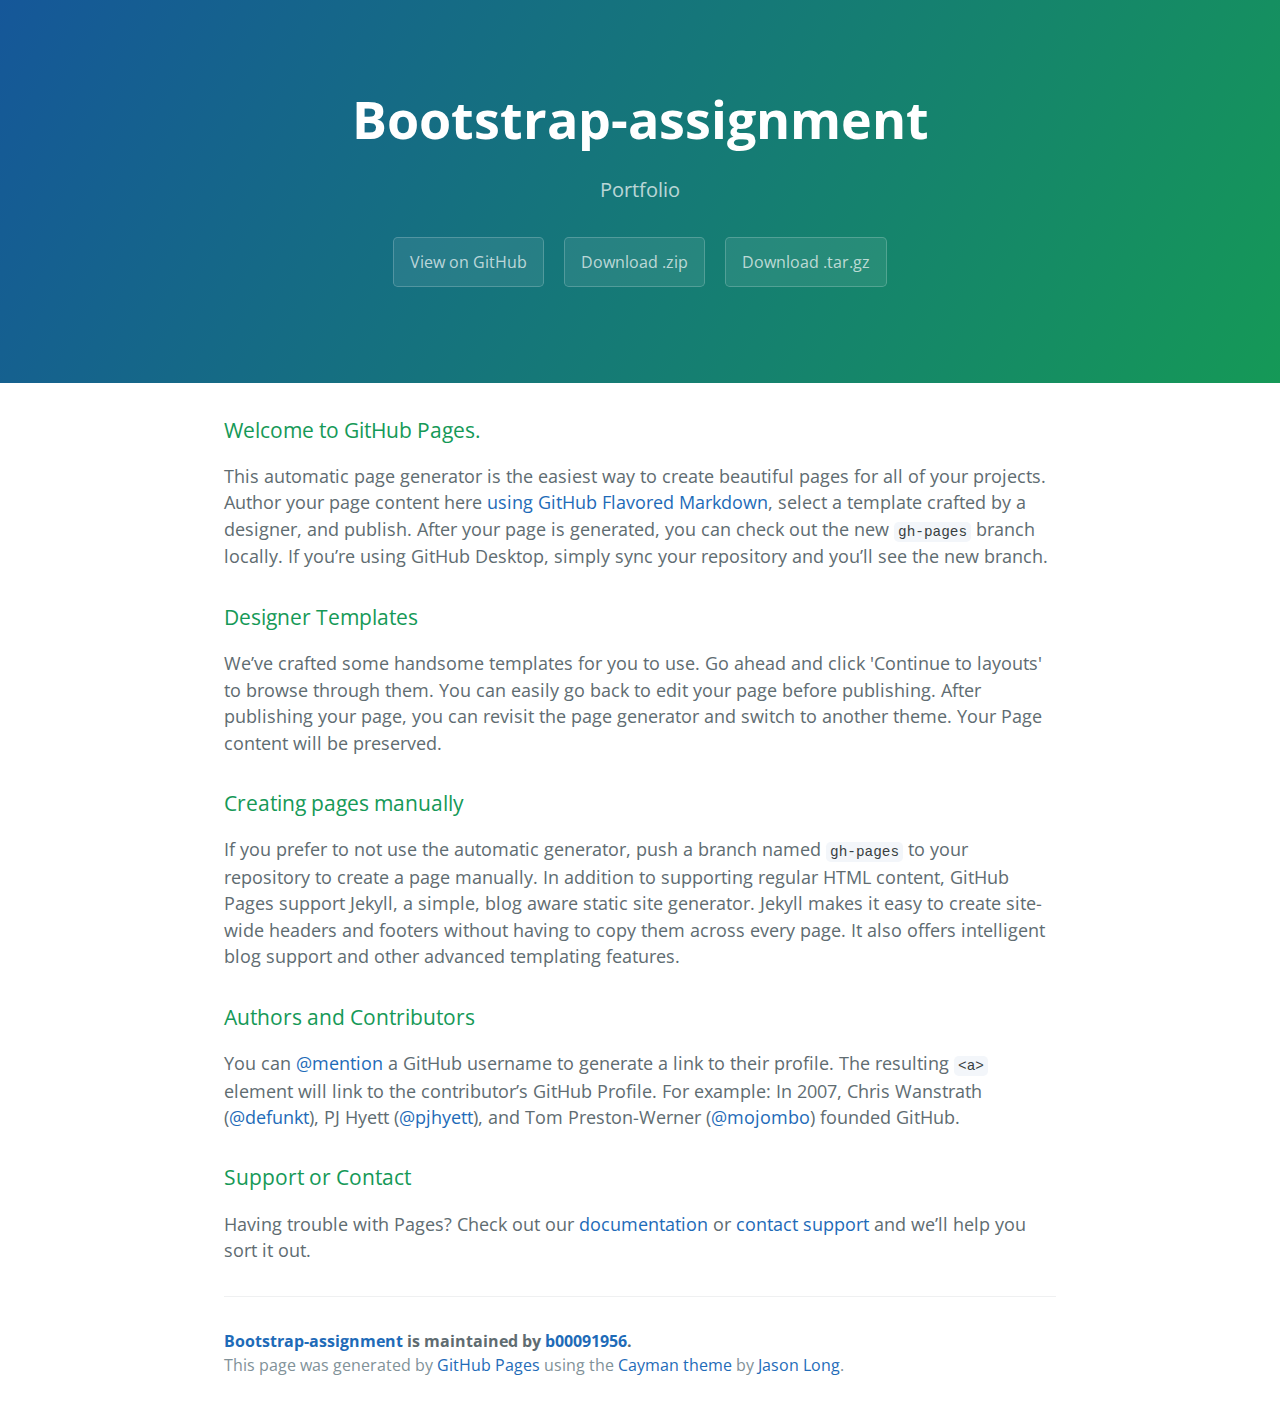
==== index.html @ a10e90cd "Create gh-pages branch via GitHub" ====
<!DOCTYPE html>
<html lang="en-us">
  <head>
    <meta charset="UTF-8">
    <title>Bootstrap-assignment by b00091956</title>
    <meta name="viewport" content="width=device-width, initial-scale=1">
    <link rel="stylesheet" type="text/css" href="stylesheets/normalize.css" media="screen">
    <link href='https://fonts.googleapis.com/css?family=Open+Sans:400,700' rel='stylesheet' type='text/css'>
    <link rel="stylesheet" type="text/css" href="stylesheets/stylesheet.css" media="screen">
    <link rel="stylesheet" type="text/css" href="stylesheets/github-light.css" media="screen">
  </head>
  <body>
    <section class="page-header">
      <h1 class="project-name">Bootstrap-assignment</h1>
      <h2 class="project-tagline">Portfolio</h2>
      <a href="https://github.com/b00091956/Bootstrap-Assignment" class="btn">View on GitHub</a>
      <a href="https://github.com/b00091956/Bootstrap-Assignment/zipball/master" class="btn">Download .zip</a>
      <a href="https://github.com/b00091956/Bootstrap-Assignment/tarball/master" class="btn">Download .tar.gz</a>
    </section>

    <section class="main-content">
      <h3>
<a id="welcome-to-github-pages" class="anchor" href="#welcome-to-github-pages" aria-hidden="true"><span aria-hidden="true" class="octicon octicon-link"></span></a>Welcome to GitHub Pages.</h3>

<p>This automatic page generator is the easiest way to create beautiful pages for all of your projects. Author your page content here <a href="https://guides.github.com/features/mastering-markdown/">using GitHub Flavored Markdown</a>, select a template crafted by a designer, and publish. After your page is generated, you can check out the new <code>gh-pages</code> branch locally. If you’re using GitHub Desktop, simply sync your repository and you’ll see the new branch.</p>

<h3>
<a id="designer-templates" class="anchor" href="#designer-templates" aria-hidden="true"><span aria-hidden="true" class="octicon octicon-link"></span></a>Designer Templates</h3>

<p>We’ve crafted some handsome templates for you to use. Go ahead and click 'Continue to layouts' to browse through them. You can easily go back to edit your page before publishing. After publishing your page, you can revisit the page generator and switch to another theme. Your Page content will be preserved.</p>

<h3>
<a id="creating-pages-manually" class="anchor" href="#creating-pages-manually" aria-hidden="true"><span aria-hidden="true" class="octicon octicon-link"></span></a>Creating pages manually</h3>

<p>If you prefer to not use the automatic generator, push a branch named <code>gh-pages</code> to your repository to create a page manually. In addition to supporting regular HTML content, GitHub Pages support Jekyll, a simple, blog aware static site generator. Jekyll makes it easy to create site-wide headers and footers without having to copy them across every page. It also offers intelligent blog support and other advanced templating features.</p>

<h3>
<a id="authors-and-contributors" class="anchor" href="#authors-and-contributors" aria-hidden="true"><span aria-hidden="true" class="octicon octicon-link"></span></a>Authors and Contributors</h3>

<p>You can <a href="https://help.github.com/articles/basic-writing-and-formatting-syntax/#mentioning-users-and-teams" class="user-mention">@mention</a> a GitHub username to generate a link to their profile. The resulting <code>&lt;a&gt;</code> element will link to the contributor’s GitHub Profile. For example: In 2007, Chris Wanstrath (<a href="https://github.com/defunkt" class="user-mention">@defunkt</a>), PJ Hyett (<a href="https://github.com/pjhyett" class="user-mention">@pjhyett</a>), and Tom Preston-Werner (<a href="https://github.com/mojombo" class="user-mention">@mojombo</a>) founded GitHub.</p>

<h3>
<a id="support-or-contact" class="anchor" href="#support-or-contact" aria-hidden="true"><span aria-hidden="true" class="octicon octicon-link"></span></a>Support or Contact</h3>

<p>Having trouble with Pages? Check out our <a href="https://help.github.com/pages">documentation</a> or <a href="https://github.com/contact">contact support</a> and we’ll help you sort it out.</p>

      <footer class="site-footer">
        <span class="site-footer-owner"><a href="https://github.com/b00091956/Bootstrap-Assignment">Bootstrap-assignment</a> is maintained by <a href="https://github.com/b00091956">b00091956</a>.</span>

        <span class="site-footer-credits">This page was generated by <a href="https://pages.github.com">GitHub Pages</a> using the <a href="https://github.com/jasonlong/cayman-theme">Cayman theme</a> by <a href="https://twitter.com/jasonlong">Jason Long</a>.</span>
      </footer>

    </section>

  
  </body>
</html>
---- stylesheets/stylesheet.css ----
* {
  box-sizing: border-box; }

body {
  padding: 0;
  margin: 0;
  font-family: "Open Sans", "Helvetica Neue", Helvetica, Arial, sans-serif;
  font-size: 16px;
  line-height: 1.5;
  color: #606c71; }

a {
  color: #1e6bb8;
  text-decoration: none; }
  a:hover {
    text-decoration: underline; }

.btn {
  display: inline-block;
  margin-bottom: 1rem;
  color: rgba(255, 255, 255, 0.7);
  background-color: rgba(255, 255, 255, 0.08);
  border-color: rgba(255, 255, 255, 0.2);
  border-style: solid;
  border-width: 1px;
  border-radius: 0.3rem;
  transition: color 0.2s, background-color 0.2s, border-color 0.2s; }
  .btn + .btn {
    margin-left: 1rem; }

.btn:hover {
  color: rgba(255, 255, 255, 0.8);
  text-decoration: none;
  background-color: rgba(255, 255, 255, 0.2);
  border-color: rgba(255, 255, 255, 0.3); }

@media screen and (min-width: 64em) {
  .btn {
    padding: 0.75rem 1rem; } }

@media screen and (min-width: 42em) and (max-width: 64em) {
  .btn {
    padding: 0.6rem 0.9rem;
    font-size: 0.9rem; } }

@media screen and (max-width: 42em) {
  .btn {
    display: block;
    width: 100%;
    padding: 0.75rem;
    font-size: 0.9rem; }
    .btn + .btn {
      margin-top: 1rem;
      margin-left: 0; } }

.page-header {
  color: #fff;
  text-align: center;
  background-color: #159957;
  background-image: linear-gradient(120deg, #155799, #159957); }

@media screen and (min-width: 64em) {
  .page-header {
    padding: 5rem 6rem; } }

@media screen and (min-width: 42em) and (max-width: 64em) {
  .page-header {
    padding: 3rem 4rem; } }

@media screen and (max-width: 42em) {
  .page-header {
    padding: 2rem 1rem; } }

.project-name {
  margin-top: 0;
  margin-bottom: 0.1rem; }

@media screen and (min-width: 64em) {
  .project-name {
    font-size: 3.25rem; } }

@media screen and (min-width: 42em) and (max-width: 64em) {
  .project-name {
    font-size: 2.25rem; } }

@media screen and (max-width: 42em) {
  .project-name {
    font-size: 1.75rem; } }

.project-tagline {
  margin-bottom: 2rem;
  font-weight: normal;
  opacity: 0.7; }

@media screen and (min-width: 64em) {
  .project-tagline {
    font-size: 1.25rem; } }

@media screen and (min-width: 42em) and (max-width: 64em) {
  .project-tagline {
    font-size: 1.15rem; } }

@media screen and (max-width: 42em) {
  .project-tagline {
    font-size: 1rem; } }

.main-content :first-child {
  margin-top: 0; }
.main-content img {
  max-width: 100%; }
.main-content h1, .main-content h2, .main-content h3, .main-content h4, .main-content h5, .main-content h6 {
  margin-top: 2rem;
  margin-bottom: 1rem;
  font-weight: normal;
  color: #159957; }
.main-content p {
  margin-bottom: 1em; }
.main-content code {
  padding: 2px 4px;
  font-family: Consolas, "Liberation Mono", Menlo, Courier, monospace;
  font-size: 0.9rem;
  color: #383e41;
  background-color: #f3f6fa;
  border-radius: 0.3rem; }
.main-content pre {
  padding: 0.8rem;
  margin-top: 0;
  margin-bottom: 1rem;
  font: 1rem Consolas, "Liberation Mono", Menlo, Courier, monospace;
  color: #567482;
  word-wrap: normal;
  background-color: #f3f6fa;
  border: solid 1px #dce6f0;
  border-radius: 0.3rem; }
  .main-content pre > code {
    padding: 0;
    margin: 0;
    font-size: 0.9rem;
    color: #567482;
    word-break: normal;
    white-space: pre;
    background: transparent;
    border: 0; }
.main-content .highlight {
  margin-bottom: 1rem; }
  .main-content .highlight pre {
    margin-bottom: 0;
    word-break: normal; }
.main-content .highlight pre, .main-content pre {
  padding: 0.8rem;
  overflow: auto;
  font-size: 0.9rem;
  line-height: 1.45;
  border-radius: 0.3rem; }
.main-content pre code, .main-content pre tt {
  display: inline;
  max-width: initial;
  padding: 0;
  margin: 0;
  overflow: initial;
  line-height: inherit;
  word-wrap: normal;
  background-color: transparent;
  border: 0; }
  .main-content pre code:before, .main-content pre code:after, .main-content pre tt:before, .main-content pre tt:after {
    content: normal; }
.main-content ul, .main-content ol {
  margin-top: 0; }
.main-content blockquote {
  padding: 0 1rem;
  margin-left: 0;
  color: #819198;
  border-left: 0.3rem solid #dce6f0; }
  .main-content blockquote > :first-child {
    margin-top: 0; }
  .main-content blockquote > :last-child {
    margin-bottom: 0; }
.main-content table {
  display: block;
  width: 100%;
  overflow: auto;
  word-break: normal;
  word-break: keep-all; }
  .main-content table th {
    font-weight: bold; }
  .main-content table th, .main-content table td {
    padding: 0.5rem 1rem;
    border: 1px solid #e9ebec; }
.main-content dl {
  padding: 0; }
  .main-content dl dt {
    padding: 0;
    margin-top: 1rem;
    font-size: 1rem;
    font-weight: bold; }
  .main-content dl dd {
    padding: 0;
    margin-bottom: 1rem; }
.main-content hr {
  height: 2px;
  padding: 0;
  margin: 1rem 0;
  background-color: #eff0f1;
  border: 0; }

@media screen and (min-width: 64em) {
  .main-content {
    max-width: 64rem;
    padding: 2rem 6rem;
    margin: 0 auto;
    font-size: 1.1rem; } }

@media screen and (min-width: 42em) and (max-width: 64em) {
  .main-content {
    padding: 2rem 4rem;
    font-size: 1.1rem; } }

@media screen and (max-width: 42em) {
  .main-content {
    padding: 2rem 1rem;
    font-size: 1rem; } }

.site-footer {
  padding-top: 2rem;
  margin-top: 2rem;
  border-top: solid 1px #eff0f1; }

.site-footer-owner {
  display: block;
  font-weight: bold; }

.site-footer-credits {
  color: #819198; }

@media screen and (min-width: 64em) {
  .site-footer {
    font-size: 1rem; } }

@media screen and (min-width: 42em) and (max-width: 64em) {
  .site-footer {
    font-size: 1rem; } }

@media screen and (max-width: 42em) {
  .site-footer {
    font-size: 0.9rem; } }
---- stylesheets/github-light.css ----
/*
The MIT License (MIT)

Copyright (c) 2015 GitHub, Inc.

Permission is hereby granted, free of charge, to any person obtaining a copy
of this software and associated documentation files (the "Software"), to deal
in the Software without restriction, including without limitation the rights
to use, copy, modify, merge, publish, distribute, sublicense, and/or sell
copies of the Software, and to permit persons to whom the Software is
furnished to do so, subject to the following conditions:

The above copyright notice and this permission notice shall be included in all
copies or substantial portions of the Software.

THE SOFTWARE IS PROVIDED "AS IS", WITHOUT WARRANTY OF ANY KIND, EXPRESS OR
IMPLIED, INCLUDING BUT NOT LIMITED TO THE WARRANTIES OF MERCHANTABILITY,
FITNESS FOR A PARTICULAR PURPOSE AND NONINFRINGEMENT. IN NO EVENT SHALL THE
AUTHORS OR COPYRIGHT HOLDERS BE LIABLE FOR ANY CLAIM, DAMAGES OR OTHER
LIABILITY, WHETHER IN AN ACTION OF CONTRACT, TORT OR OTHERWISE, ARISING FROM,
OUT OF OR IN CONNECTION WITH THE SOFTWARE OR THE USE OR OTHER DEALINGS IN THE
SOFTWARE.

*/

.pl-c /* comment */ {
  color: #969896;
}

.pl-c1      /* constant, markup.raw, meta.diff.header, meta.module-reference, meta.property-name, support, support.constant, support.variable, variable.other.constant */,
.pl-s .pl-v /* string variable */ {
  color: #0086b3;
}

.pl-e  /* entity */,
.pl-en /* entity.name */ {
  color: #795da3;
}

.pl-s .pl-s1 /* string source */,
.pl-smi      /* storage.modifier.import, storage.modifier.package, storage.type.java, variable.other, variable.parameter.function */ {
  color: #333;
}

.pl-ent /* entity.name.tag */ {
  color: #63a35c;
}

.pl-k /* keyword, storage, storage.type */ {
  color: #a71d5d;
}

.pl-pds              /* punctuation.definition.string, string.regexp.character-class */,
.pl-s                /* string */,
.pl-s .pl-pse .pl-s1 /* string punctuation.section.embedded source */,
.pl-sr               /* string.regexp */,
.pl-sr .pl-cce       /* string.regexp constant.character.escape */,
.pl-sr .pl-sra       /* string.regexp string.regexp.arbitrary-repitition */,
.pl-sr .pl-sre       /* string.regexp source.ruby.embedded */ {
  color: #183691;
}

.pl-v /* variable */ {
  color: #ed6a43;
}

.pl-id /* invalid.deprecated */ {
  color: #b52a1d;
}

.pl-ii /* invalid.illegal */ {
  background-color: #b52a1d;
  color: #f8f8f8;
}

.pl-sr .pl-cce /* string.regexp constant.character.escape */ {
  color: #63a35c;
  font-weight: bold;
}

.pl-ml /* markup.list */ {
  color: #693a17;
}

.pl-mh        /* markup.heading */,
.pl-mh .pl-en /* markup.heading entity.name */,
.pl-ms        /* meta.separator */ {
  color: #1d3e81;
  font-weight: bold;
}

.pl-mq /* markup.quote */ {
  color: #008080;
}

.pl-mi /* markup.italic */ {
  color: #333;
  font-style: italic;
}

.pl-mb /* markup.bold */ {
  color: #333;
  font-weight: bold;
}

.pl-md /* markup.deleted, meta.diff.header.from-file */ {
  background-color: #ffecec;
  color: #bd2c00;
}

.pl-mi1 /* markup.inserted, meta.diff.header.to-file */ {
  background-color: #eaffea;
  color: #55a532;
}

.pl-mdr /* meta.diff.range */ {
  color: #795da3;
  font-weight: bold;
}

.pl-mo /* meta.output */ {
  color: #1d3e81;
}
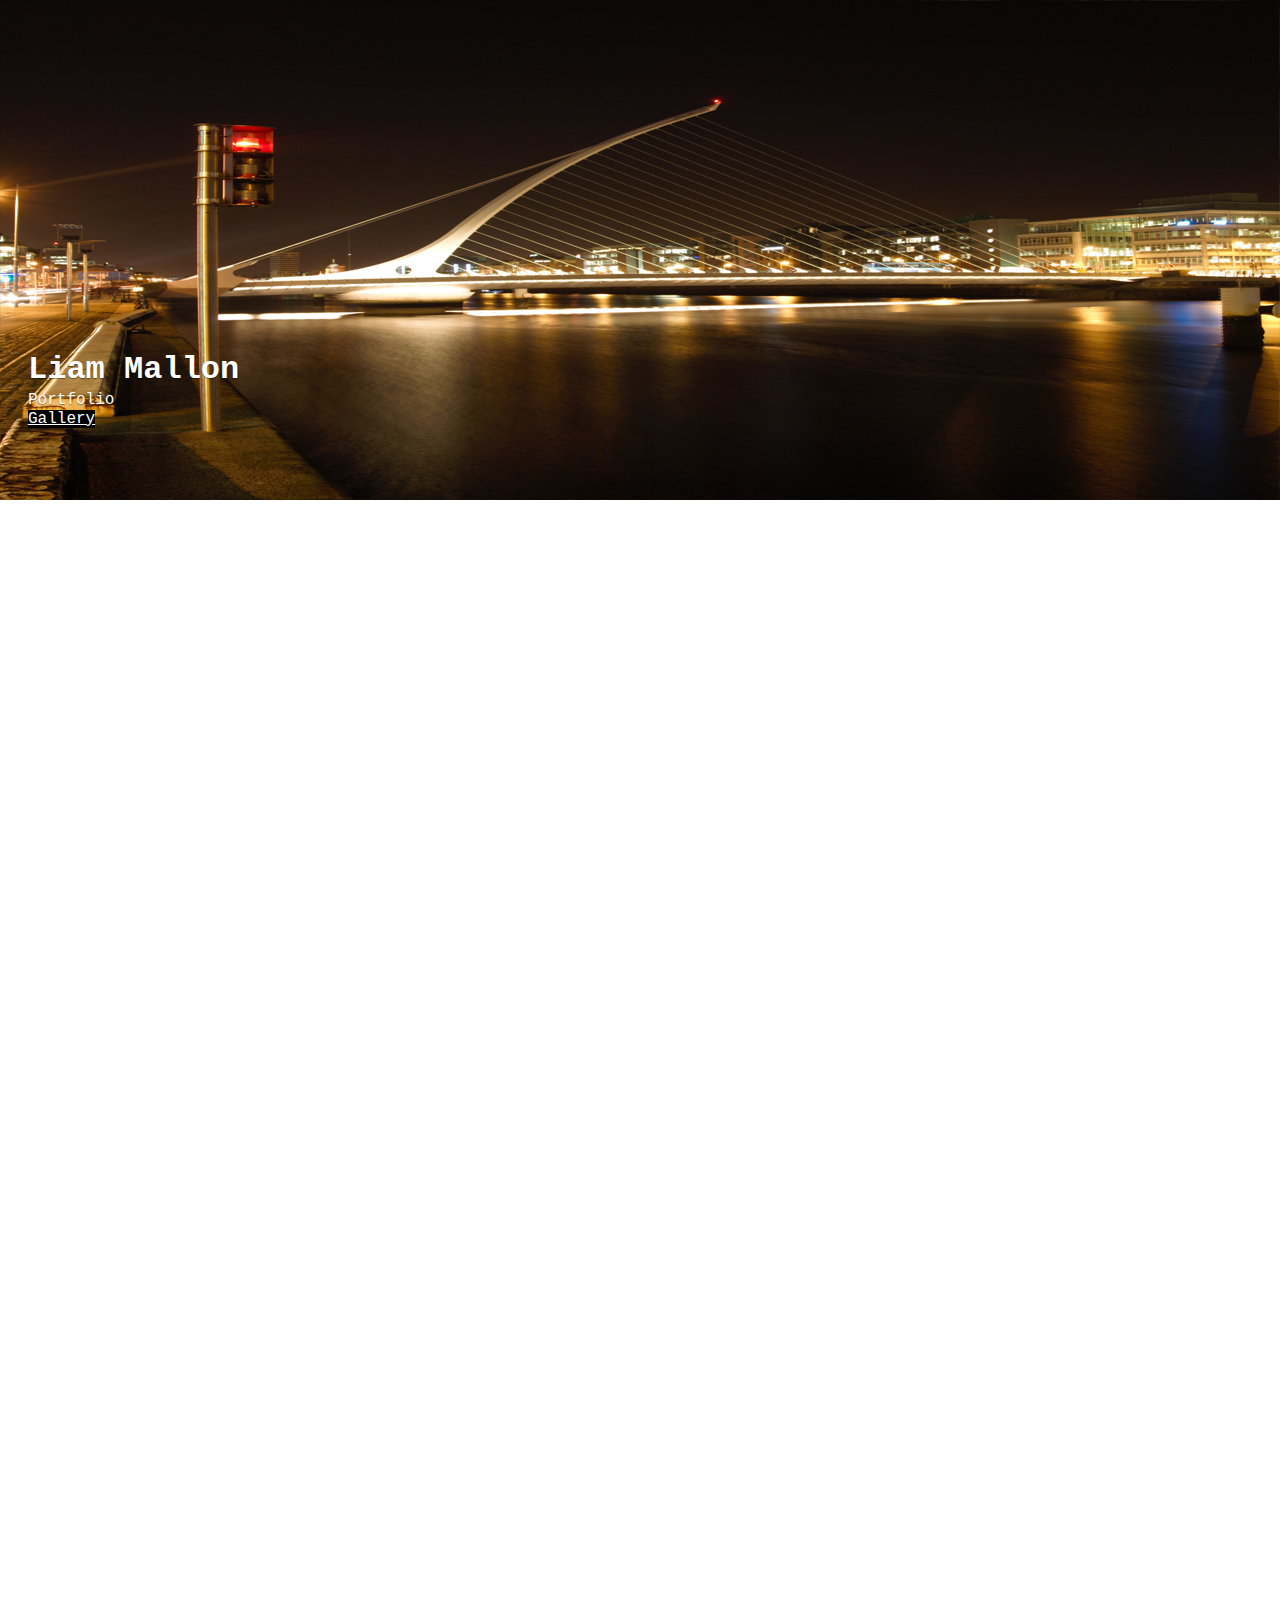
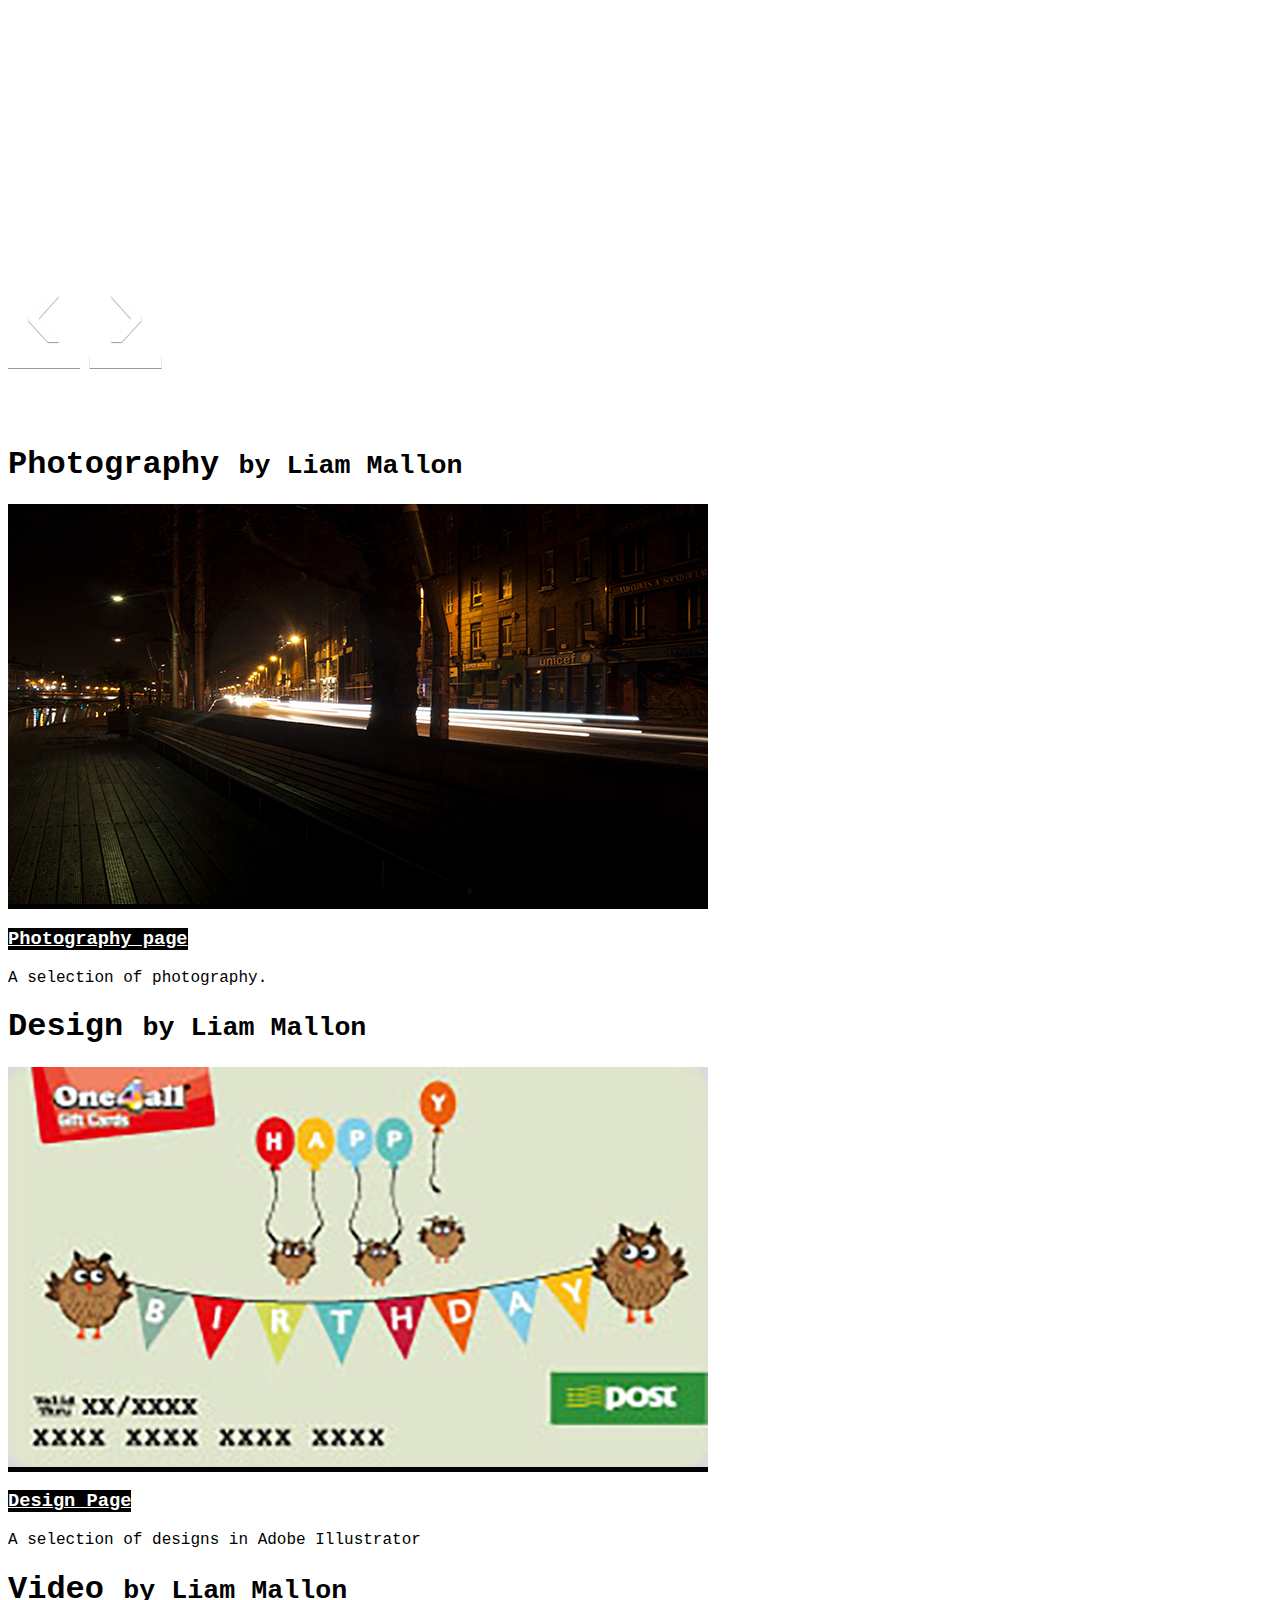
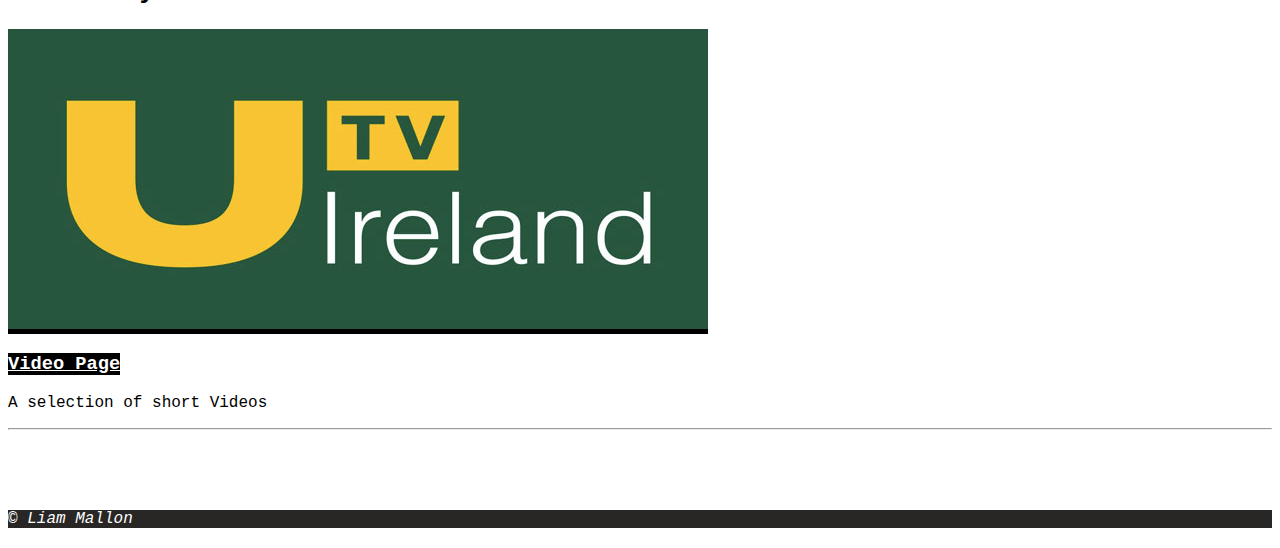
==== commit 17ea1599: "Add files via upload" ====
--- a/index.html
+++ b/index.html
@@ -1,57 +1,158 @@
+
+
 <!DOCTYPE html>
-<html lang="en-us">
-  <head>
-    <meta charset="UTF-8">
-    <title>Bootstrap-assignment by b00091956</title>
-    <meta name="viewport" content="width=device-width, initial-scale=1">
-    <link rel="stylesheet" type="text/css" href="stylesheets/normalize.css" media="screen">
-    <link href='https://fonts.googleapis.com/css?family=Open+Sans:400,700' rel='stylesheet' type='text/css'>
-    <link rel="stylesheet" type="text/css" href="stylesheets/stylesheet.css" media="screen">
-    <link rel="stylesheet" type="text/css" href="stylesheets/github-light.css" media="screen">
-  </head>
-  <body>
-    <section class="page-header">
-      <h1 class="project-name">Bootstrap-assignment</h1>
-      <h2 class="project-tagline">Portfolio</h2>
-      <a href="https://github.com/b00091956/Bootstrap-Assignment" class="btn">View on GitHub</a>
-      <a href="https://github.com/b00091956/Bootstrap-Assignment/zipball/master" class="btn">Download .zip</a>
-      <a href="https://github.com/b00091956/Bootstrap-Assignment/tarball/master" class="btn">Download .tar.gz</a>
-    </section>
+<!-- saved from url=(0079)http://moodle.itb.ie/pluginfile.php/153479/mod_resource/content/0/template.html -->
+<html lang="en"><head><meta http-equiv="Content-Type" content="text/html; charset=UTF-8">
+  <title>Home</title>
+<link rel="stylesheet" href="https://maxcdn.bootstrapcdn.com/bootstrap/3.3.6/css/bootstrap.min.css" integrity="sha384-1q8mTJOASx8j1Au+a5WDVnPi2lkFfwwEAa8hDDdjZlpLegxhjVME1fgjWPGmkzs7" crossorigin="anonymous">
+<link href="stylesheet.css" rel="stylesheet" type="text/css">
+  
+</head>
+<body>
 
-    <section class="main-content">
-      <h3>
-<a id="welcome-to-github-pages" class="anchor" href="#welcome-to-github-pages" aria-hidden="true"><span aria-hidden="true" class="octicon octicon-link"></span></a>Welcome to GitHub Pages.</h3>
+<nav class="navbar navbar-inverse">
+  <div class="container-fluid">
+    <div class="navbar-header">
+      <button type="button" class="navbar-toggle" data-toggle="collapse" data-target="#myNavbar">
+        <span class="icon-bar"></span>
+        <span class="icon-bar"></span>
+        <span class="icon-bar"></span>                        
+      </button>
+      <a class="navbar-brand">Portfolio</a>
+    </div>
+    <div class="collapse navbar-collapse" id="myNavbar">
+      <ul class="nav navbar-nav">
+        <li class="active"><a href="index.html">Home</a></li>
+        <li><a href="about.html">About</a></li>
+        
+        <li><a href="photography.html">Photography</a></li>
+        <li><a href="design.html">Design</a></li>
+         <li><a href="video.html">Video</a></li>
+         <li><a href="contact.html">Contact</a></li>
+      </ul>
+      
+    </div>
+  </div>
+ 
+</nav>
 
-<p>This automatic page generator is the easiest way to create beautiful pages for all of your projects. Author your page content here <a href="https://guides.github.com/features/mastering-markdown/">using GitHub Flavored Markdown</a>, select a template crafted by a designer, and publish. After your page is generated, you can check out the new <code>gh-pages</code> branch locally. If you’re using GitHub Desktop, simply sync your repository and you’ll see the new branch.</p>
+<!-- Carousel
+    ================================================== -->
+<div id="myCarousel" class="carousel slide">
+      <div class="carousel-inner">
+        <div class="item active">
+          <img src="images/carousela.jpg" width="1280" height="500" alt="Quays"/>
+<div class="container">
+        <div class="carousel-caption">
+              <h1>Liam Mallon</h1>
+              <p class="lead">Portfolio</p>
+              <a class="btn btn-large btn-warning" href="photography.html">Gallery</a>
+        </div>
+          </div>
+        </div>
+        
+        <div class="item">
+          <img src="images/carouselb.jpg" width="1280" height="500" alt="Covention"/>
 
-<h3>
-<a id="designer-templates" class="anchor" href="#designer-templates" aria-hidden="true"><span aria-hidden="true" class="octicon octicon-link"></span></a>Designer Templates</h3>
+        </div>
+        
+        <div class="item">
+          <img src="images/carouselc.jpg" width="1280" height="500" alt="Bridge"/>
 
-<p>We’ve crafted some handsome templates for you to use. Go ahead and click 'Continue to layouts' to browse through them. You can easily go back to edit your page before publishing. After publishing your page, you can revisit the page generator and switch to another theme. Your Page content will be preserved.</p>
+        </div>
+      </div>
+      <a class="left carousel-control" href="#myCarousel" data-slide="prev">‹</a>
+      <a class="right carousel-control" href="#myCarousel" data-slide="next">›</a>
+    </div><!-- /.carousel -->
+  		
 
-<h3>
-<a id="creating-pages-manually" class="anchor" href="#creating-pages-manually" aria-hidden="true"><span aria-hidden="true" class="octicon octicon-link"></span></a>Creating pages manually</h3>
+<div class="container">
 
-<p>If you prefer to not use the automatic generator, push a branch named <code>gh-pages</code> to your repository to create a page manually. In addition to supporting regular HTML content, GitHub Pages support Jekyll, a simple, blog aware static site generator. Jekyll makes it easy to create site-wide headers and footers without having to copy them across every page. It also offers intelligent blog support and other advanced templating features.</p>
+        <!-- Page Header -->
+        <div class="row">
+            <div class="col-lg-12">
+                <h1 class="page-header">Photography
+                    <small>by Liam Mallon</small>
+                </h1>
+            </div>
+        </div>
+        <!-- /.row -->
 
-<h3>
-<a id="authors-and-contributors" class="anchor" href="#authors-and-contributors" aria-hidden="true"><span aria-hidden="true" class="octicon octicon-link"></span></a>Authors and Contributors</h3>
+        <!-- Projects Row -->
+        <div class="row">
+            <div class="col-md-12 portfolio-item">
+                <a href="#">
+                    <img class="img-responsive" src="images/photography1.jpg" alt="dublin">
+                </a>
+                <h3>
+                   <a href="photography.html">Photography page</a>
+                </h3>
+                <p>A selection of photography.</p>
+            </div>
+          
+        </div>
+        <!-- Page Header -->
+        <div class="row">
+            <div class="col-lg-12">
+                <h1 class="page-header">Design
+                    <small>by Liam Mallon</small>
+                </h1>
+            </div>
+        </div>
+        <!-- /.row -->
 
-<p>You can <a href="https://help.github.com/articles/basic-writing-and-formatting-syntax/#mentioning-users-and-teams" class="user-mention">@mention</a> a GitHub username to generate a link to their profile. The resulting <code>&lt;a&gt;</code> element will link to the contributor’s GitHub Profile. For example: In 2007, Chris Wanstrath (<a href="https://github.com/defunkt" class="user-mention">@defunkt</a>), PJ Hyett (<a href="https://github.com/pjhyett" class="user-mention">@pjhyett</a>), and Tom Preston-Werner (<a href="https://github.com/mojombo" class="user-mention">@mojombo</a>) founded GitHub.</p>
+        <!-- Projects Row -->
+        <div class="row">
+            <div class="col-md-12 portfolio-item">
+                <a href="#">
+                    <img class="img-responsive" src="images/card.jpg" alt="Dublin">
+                </a>
+                <h3>
+                  <a href="design.html">Design Page</a>
+                </h3>
+                <p>A selection of designs in Adobe Illustrator</p>
+            </div>
+            <!-- Page Header -->
+        <div class="row">
+            <div class="col-lg-12">
+                <h1 class="page-header">Video
+                    <small>by Liam Mallon</small>
+                </h1>
+            </div>
+        </div>
+        <!-- /.row -->
 
-<h3>
-<a id="support-or-contact" class="anchor" href="#support-or-contact" aria-hidden="true"><span aria-hidden="true" class="octicon octicon-link"></span></a>Support or Contact</h3>
+        <!-- Projects Row -->
+        <div class="row">
+            <div class="col-md-12 portfolio-item">
+                <a href="#">
+                    <img class="img-responsive"  src="images/utv.jpg" alt="Dublin"/>
+                </a>
+                <h3>
+                 <a href="Video.html">Video Page</a>
+                </h3>
+                <p>A selection of short Videos</p>
+            </div>
+        </div>
 
-<p>Having trouble with Pages? Check out our <a href="https://help.github.com/pages">documentation</a> or <a href="https://github.com/contact">contact support</a> and we’ll help you sort it out.</p>
+     
 
-      <footer class="site-footer">
-        <span class="site-footer-owner"><a href="https://github.com/b00091956/Bootstrap-Assignment">Bootstrap-assignment</a> is maintained by <a href="https://github.com/b00091956">b00091956</a>.</span>
+ 
+      </div> 
+       
+<hr>
 
-        <span class="site-footer-credits">This page was generated by <a href="https://pages.github.com">GitHub Pages</a> using the <a href="https://github.com/jasonlong/cayman-theme">Cayman theme</a> by <a href="https://twitter.com/jasonlong">Jason Long</a>.</span>
-      </footer>
+<footer class="container-fluid text-center">
+  <p>&copy; <em> Liam Mallon</em></p>
+</footer>
 
-    </section>
 
-  
-  </body>
+<!--  JavaScript -->
+<script src="https://ajax.googleapis.com/ajax/libs/jquery/2.2.2/jquery.min.js"></script> 
+<script src="https://maxcdn.bootstrapcdn.com/bootstrap/3.3.6/js/bootstrap.min.js" integrity="sha384-0mSbJDEHialfmuBBQP6A4Qrprq5OVfW37PRR3j5ELqxss1yVqOtnepnHVP9aJ7xS" crossorigin="anonymous"></script>
+</div>
+</body>
 </html>
+
+
+
--- a/stylesheet.css
+++ b/stylesheet.css
@@ -0,0 +1,2 @@
+@charset "UTF-8";body{font-family:"Courier New",Courier,monospace;background-color:dfe4cd}h3{color:#000}.brand{color:#E78530}.jumbotron{margin-bottom:10px}.carousel{margin-bottom:60px}.carousel .container{position:relative;z-index:9}.carousel-control{height:80px;margin-top:0;font-size:120px;text-shadow:0 1px 1px rgba(0,0,0,.4);background-color:transparent;border:0;z-index:10}.carousel .item{height:500px}.carousel img{position:absolute;top:0;left:0;min-width:100%;height:500px}.carousel-caption{background-color:transparent;position:static;max-width:550px;padding:0 20px;margin-top:200px}.carousel-caption .lead,.carousel-caption h1{margin:0;line-height:1.25;color:#fff;text-shadow:0 1px 1px rgba(0,0,0,.4)}.carousel-caption .btn{margin-top:10px}.navbar navbar-inverse{background-color:#06F}.jumbotron{background-size:50%;color:#FFF}.btn btn-primary btn-lg{background-color:grren}.navbar{margin-bottom:0;border-radius:0;background-color:grey;color:red}a,footer{color:#fff}footer{background-color:#292626;margin-top:80px;margin-bottom:20px}a{background-color:#000;text-shadow:none}a:hover{background-color:none}a:visited{text-decoration:underline}a href{background-color:transparent}h2{margin-bottom:40px}label{color:#333}.form-control{margin-bottom:20px}.btn-send,.dropdown-toggle{font-weight:300;text-transform:uppercase;letter-spacing:.1em;margin-bottom:20px}#banner{width:100%}#me{position:relative;top:0;text-align:right;border-radius:50%;margin-left:400px;left:370px}
+
